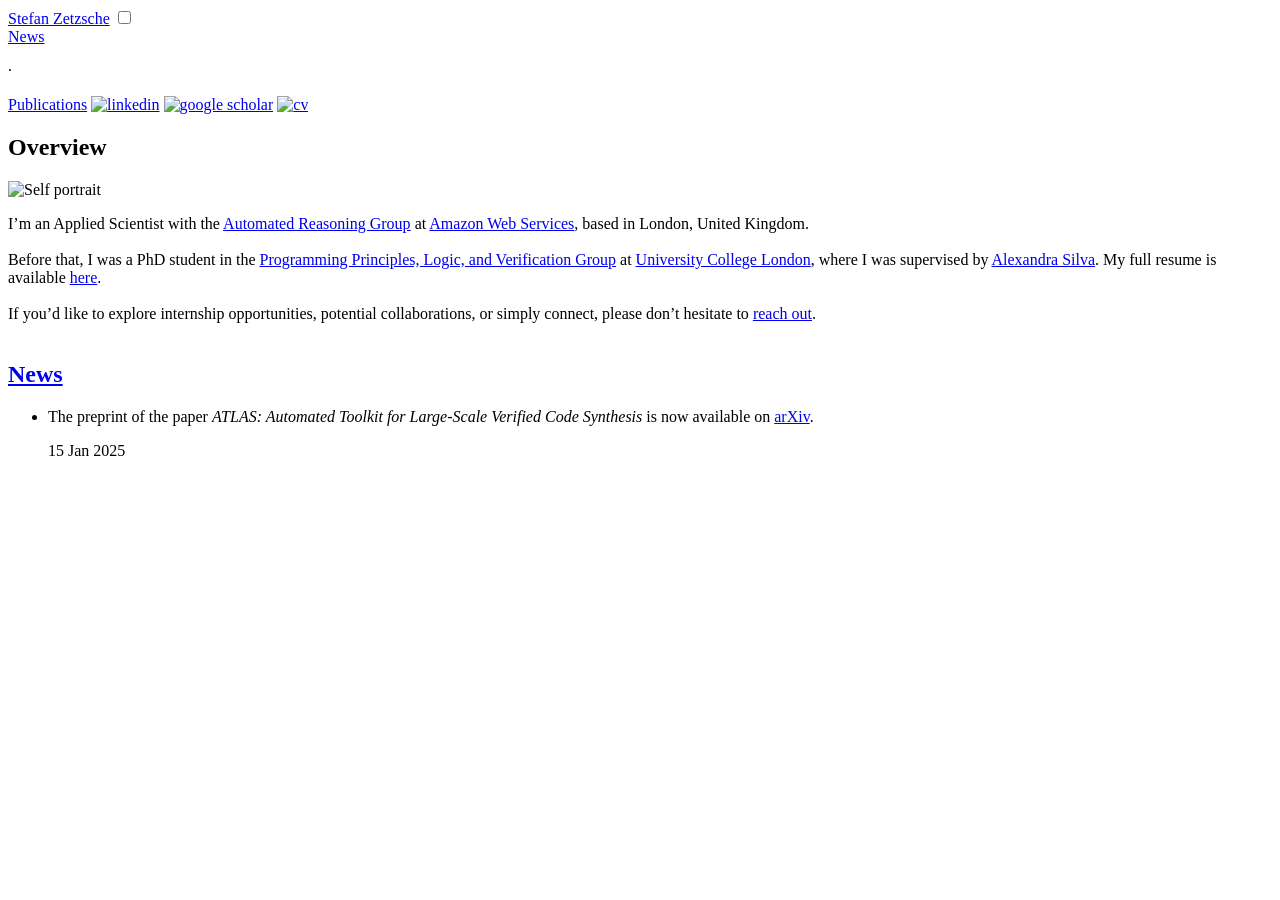
==== index.html @ c7969016 "updates" ====
<!DOCTYPE html>
<html>
<head>
<meta name="viewport" content="width=device-width, initial-scale=1.0">
<meta charset="UTF-8">
<meta name="author" content="Stefan Zetzsche">
<meta name="keywords" content="Stefan Zetzsche, Zetzsche, Stefan, UCL, Computer Science, PhD, PPLV, Math, Hamburg, London, AWS, Amazon, Automated Reasoning">
<meta name="description" content="Stefan Zetzsche is an Applied Scientist in the Automated Reasoning Group of Amazon Web Services.">

<title>Stefan Zetzsche</title>
<link href="https://fonts.googleapis.com/css2?family=EB+Garamond&display=swap" rel="stylesheet">
<link rel="stylesheet" media="screen" href="https://fontlibrary.org/face/cmu-typewriter" type="text/css"/>
<link href="https://fonts.googleapis.com/css2?family=Inter:wght@100;200;300;400&display=swap" rel="stylesheet">
<link href="style.css" rel="stylesheet">
</head>
<body>

<div id="navicontainer">
<div id="navi">
<div id="naviinside">

<a id="name" href="index.html">Stefan Zetzsche</a>
<input class="menu-btn" type="checkbox" id="menu-btn" autocomplete="off" />
<label class="menu-icon" for="menu-btn"><span class="nav-icon"></span></label>
<div id="links">
	<a class="top" id="topentry" href="news.html">News</a>
	<p class="space"> · </p>
	<a class="top" href="publications.html">Publications</a>
	<a class="top" href="https://www.linkedin.com/in/stefan-zetzsche-881555168"><img class="social" src="files/linkedin.png" alt="linkedin"/></a>
	<a class="top" href="https://scholar.google.com/citations?user=xzdy3VEAAAAJ&hl=en"><img class="social2" src="files/scholar.png" alt="google scholar"/></a>
	<a class="top" href="files/cv.pdf"><img class="social2" src="files/cv.svg" alt="cv"/></a>
</div>

	

</div>
</div>
</div>

<div id="outer">
<div class="container" id="overview">
<h2>Overview</h2>
<img src="files/self6.jpg" alt="Self portrait" id="self" />
<p id="intro">
I’m an Applied Scientist with the <a href="https://aws.amazon.com/security/provable-security/">Automated Reasoning Group</a> at <a href="https://aws.amazon.com">Amazon Web Services</a>, based in London, United Kingdom.
<br><br>
Before that, I was a PhD student in the <a href="http://pplv.cs.ucl.ac.uk/welcome/">Programming Principles, Logic, and Verification Group</a> at <a href="https://www.ucl.ac.uk">University College London</a>, where I was supervised by <a href="https://alexandrasilva.org">Alexandra Silva</a>. My full resume is available <a href="files/cv.pdf">here</a>.
<br><br>
If you’d like to explore internship opportunities, potential collaborations, or simply connect, please don’t hesitate to <a href="mailto:stefanzetzsche@gmail.com">reach out</a>.
<br><br>
</p>
<h2><a href="news.html">News</a></h2>
<ul>
	<li class="bg">The preprint of the paper <cite>ATLAS: Automated Toolkit for Large-Scale Verified Code Synthesis</cite> is now available on <a href="https://arxiv.org/abs/2512.10173">arXiv</a>.<br><p class="timeloc">15 Jan 2025</p></li>
</ul>


</div>




</div>


</body>

</html>
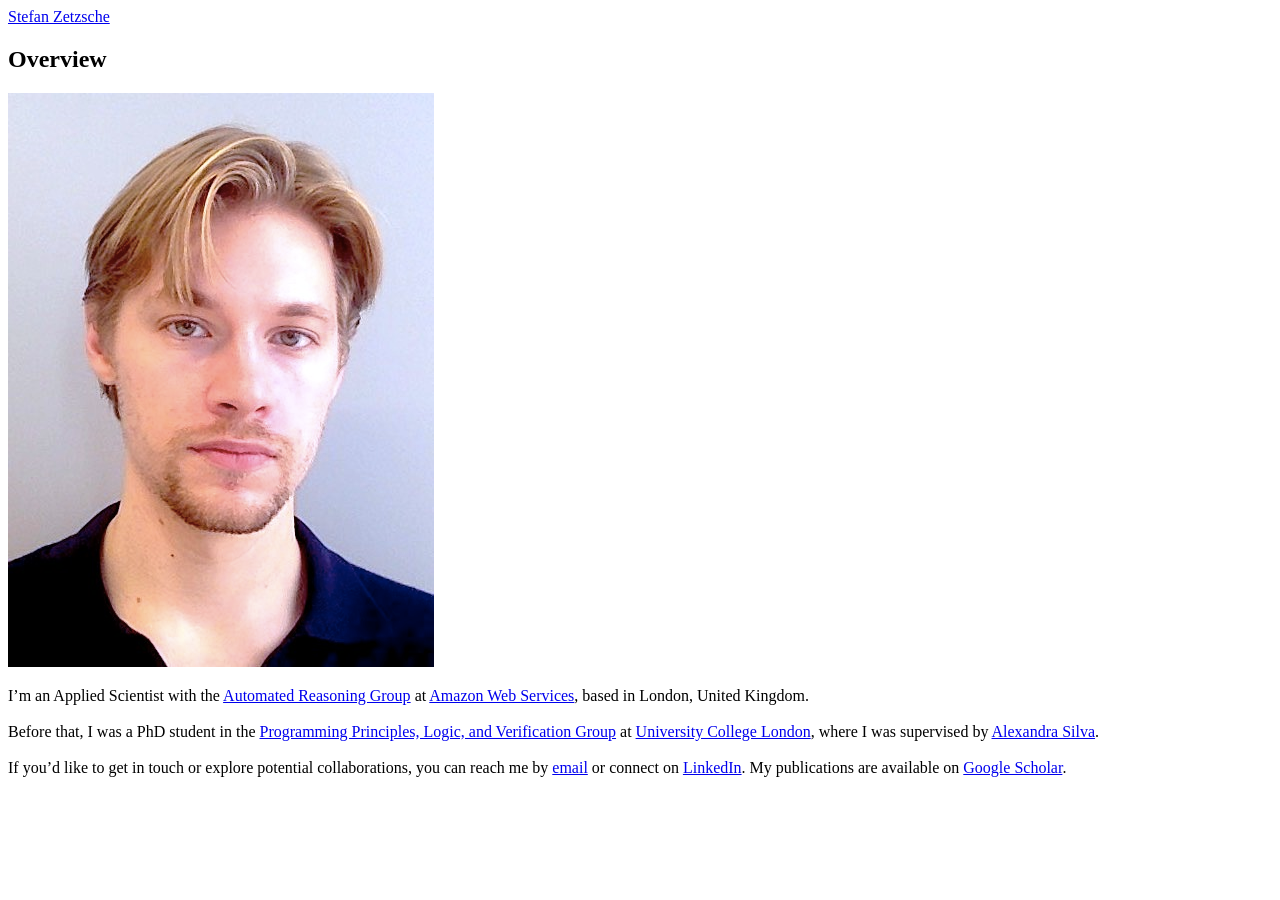
==== commit 464eb97e: "updates" ====
--- a/index.html
+++ b/index.html
@@ -6,7 +6,6 @@
 <meta name="author" content="Stefan Zetzsche">
 <meta name="keywords" content="Stefan Zetzsche, Zetzsche, Stefan, UCL, Computer Science, PhD, PPLV, Math, Hamburg, London, AWS, Amazon, Automated Reasoning">
 <meta name="description" content="Stefan Zetzsche is an Applied Scientist in the Automated Reasoning Group of Amazon Web Services.">
-
 <title>Stefan Zetzsche</title>
 <link href="https://fonts.googleapis.com/css2?family=EB+Garamond&display=swap" rel="stylesheet">
 <link rel="stylesheet" media="screen" href="https://fontlibrary.org/face/cmu-typewriter" type="text/css"/>
@@ -18,21 +17,7 @@
 <div id="navicontainer">
 <div id="navi">
 <div id="naviinside">
-
 <a id="name" href="index.html">Stefan Zetzsche</a>
-<input class="menu-btn" type="checkbox" id="menu-btn" autocomplete="off" />
-<label class="menu-icon" for="menu-btn"><span class="nav-icon"></span></label>
-<div id="links">
-	<a class="top" id="topentry" href="news.html">News</a>
-	<p class="space"> · </p>
-	<a class="top" href="publications.html">Publications</a>
-	<a class="top" href="https://www.linkedin.com/in/stefan-zetzsche-881555168"><img class="social" src="files/linkedin.png" alt="linkedin"/></a>
-	<a class="top" href="https://scholar.google.com/citations?user=xzdy3VEAAAAJ&hl=en"><img class="social2" src="files/scholar.png" alt="google scholar"/></a>
-	<a class="top" href="files/cv.pdf"><img class="social2" src="files/cv.svg" alt="cv"/></a>
-</div>
-
-	
-
 </div>
 </div>
 </div>
@@ -40,29 +25,16 @@
 <div id="outer">
 <div class="container" id="overview">
 <h2>Overview</h2>
-<img src="files/self6.jpg" alt="Self portrait" id="self" />
+<img src="files/self.jpg" alt="Self portrait" id="self" />
 <p id="intro">
 I’m an Applied Scientist with the <a href="https://aws.amazon.com/security/provable-security/">Automated Reasoning Group</a> at <a href="https://aws.amazon.com">Amazon Web Services</a>, based in London, United Kingdom.
 <br><br>
-Before that, I was a PhD student in the <a href="http://pplv.cs.ucl.ac.uk/welcome/">Programming Principles, Logic, and Verification Group</a> at <a href="https://www.ucl.ac.uk">University College London</a>, where I was supervised by <a href="https://alexandrasilva.org">Alexandra Silva</a>. My full resume is available <a href="files/cv.pdf">here</a>.
+Before that, I was a PhD student in the <a href="http://pplv.cs.ucl.ac.uk/welcome/">Programming Principles, Logic, and Verification Group</a> at <a href="https://www.ucl.ac.uk">University College London</a>, where I was supervised by <a href="https://alexandrasilva.org">Alexandra Silva</a>.
 <br><br>
-If you’d like to explore internship opportunities, potential collaborations, or simply connect, please don’t hesitate to <a href="mailto:stefanzetzsche@gmail.com">reach out</a>.
-<br><br>
-</p>
-<h2><a href="news.html">News</a></h2>
-<ul>
-	<li class="bg">The preprint of the paper <cite>ATLAS: Automated Toolkit for Large-Scale Verified Code Synthesis</cite> is now available on <a href="https://arxiv.org/abs/2512.10173">arXiv</a>.<br><p class="timeloc">15 Jan 2025</p></li>
-</ul>
-
-
+If you’d like to get in touch or explore potential collaborations, you can reach me by <a href="mailto:stefanzetzsche@gmail.com">email</a> or connect on <a href="https://www.linkedin.com/in/stefan-zetzsche-881555168">LinkedIn</a>. 
+My publications are available on <a href="https://scholar.google.com/citations?user=xzdy3VEAAAAJ&hl=en">Google Scholar</a>.
+</div>
 </div>
 
-
-
-
-</div>
-
-
 </body>
-
 </html>
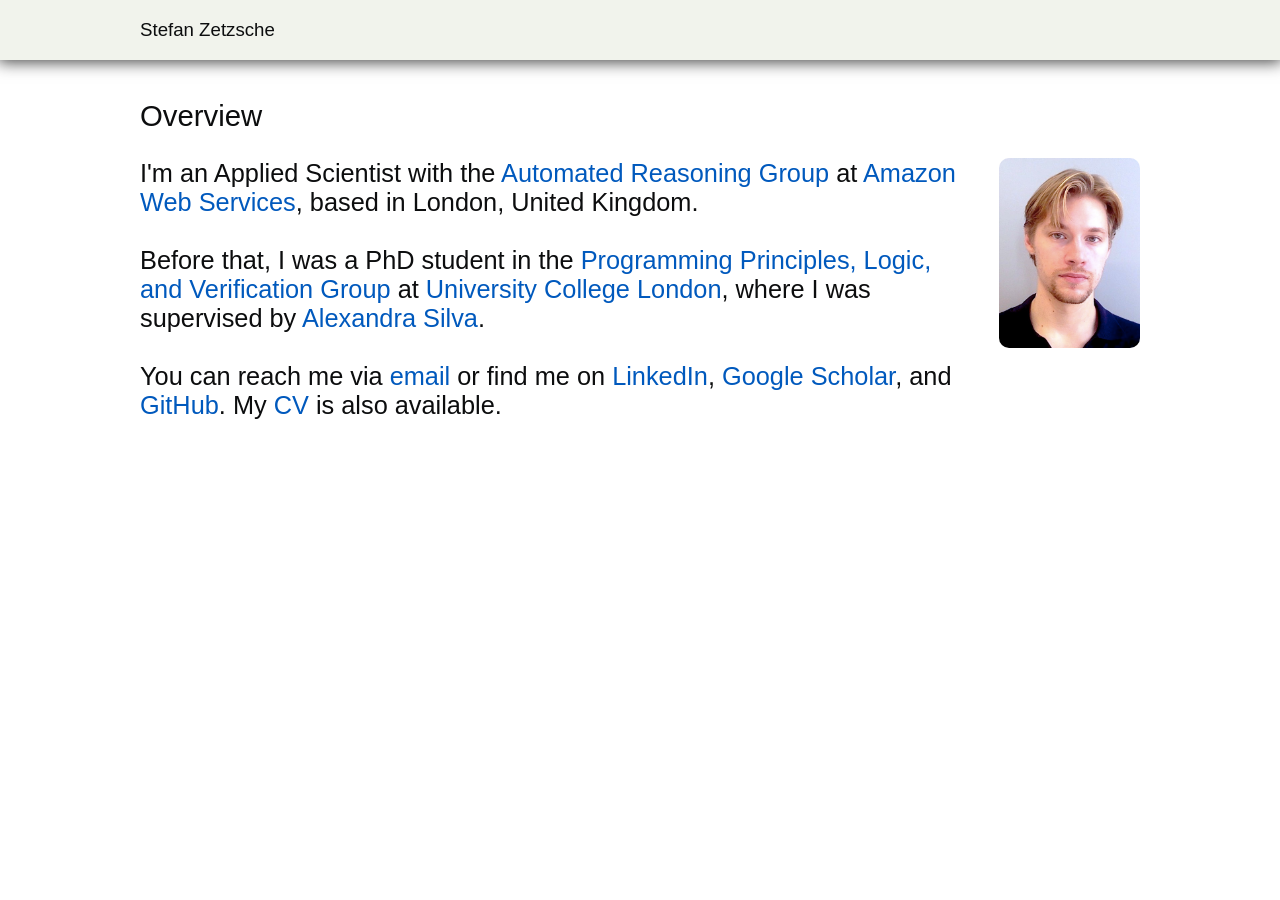
==== commit 73189d9e: "Simplify HTML structure and clean up CSS" ====
--- a/index.html
+++ b/index.html
@@ -17,7 +17,7 @@
 <div id="navicontainer">
 <div id="navi">
 <div id="naviinside">
-<a id="name" href="index.html">Stefan Zetzsche</a>
+Stefan Zetzsche
 </div>
 </div>
 </div>
@@ -27,12 +27,12 @@
 <h2>Overview</h2>
 <img src="files/self.jpg" alt="Self portrait" id="self" />
 <p id="intro">
-I’m an Applied Scientist with the <a href="https://aws.amazon.com/security/provable-security/">Automated Reasoning Group</a> at <a href="https://aws.amazon.com">Amazon Web Services</a>, based in London, United Kingdom.
+I'm an Applied Scientist with the <a href="https://aws.amazon.com/security/provable-security/">Automated Reasoning Group</a> at <a href="https://aws.amazon.com">Amazon Web Services</a>, based in London, United Kingdom.
 <br><br>
 Before that, I was a PhD student in the <a href="http://pplv.cs.ucl.ac.uk/welcome/">Programming Principles, Logic, and Verification Group</a> at <a href="https://www.ucl.ac.uk">University College London</a>, where I was supervised by <a href="https://alexandrasilva.org">Alexandra Silva</a>.
 <br><br>
-If you’d like to get in touch or explore potential collaborations, you can reach me by <a href="mailto:stefanzetzsche@gmail.com">email</a> or connect on <a href="https://www.linkedin.com/in/stefan-zetzsche-881555168">LinkedIn</a>. 
-My publications are available on <a href="https://scholar.google.com/citations?user=xzdy3VEAAAAJ&hl=en">Google Scholar</a>.
+You can reach me via <a href="mailto:stefanzetzsche@gmail.com">email</a> or find me on <a href="https://www.linkedin.com/in/stefan-zetzsche-881555168">LinkedIn</a>, <a href="https://scholar.google.com/citations?user=xzdy3VEAAAAJ&hl=en">Google Scholar</a>, and <a href="https://github.com/stefanzetzsche">GitHub</a>. My <a href="cv.pdf">CV</a> is also available.
+</p>
 </div>
 </div>
 
--- a/style.css
+++ b/style.css
@@ -0,0 +1,132 @@
+html {
+	height: 100%;
+}
+
+body {
+	--black-150: #bababa;
+	--green-050: #f1f3ec;
+	--fc-dark: #0c0d0e;
+	--fc-light: #5e666d;	
+	font-family: "EB Garamond", "Helvetica-Neue", Helvetica, sans-serif;
+	color: var(--fc-dark);
+	font-size: 17pt;
+	padding: 0px;
+	margin: 0px;
+	height: 100%;
+	background-color: white;
+}
+
+p#intro {
+	font-size: 19pt;
+}
+
+a:link, a:visited {
+	color: #0059bd;
+	text-decoration: none;
+}
+
+a:hover {
+	color: #0c76ee;
+	text-decoration: none;
+}
+
+div#naviinside {
+	font-family: "Helvetica Neue", sans-serif;
+	font-size: 14pt;
+	color: var(--fc-dark);
+}
+
+div#naviinside a:hover {
+	color: var(--fc-light);
+}
+
+div#navi {
+	max-width: 1100px;
+	margin-left: auto;
+	margin-right: auto;
+	background-color: var(--green-050);
+}
+
+div#navicontainer {
+	position: fixed;
+	left: 0px;
+	top: 0px;
+	right: 0px;
+	width: 100%;
+	min-height: 60px;
+	line-height: 60px;
+	background-color: var(--green-050);
+	color: var(--fc-dark);
+	box-shadow: 0px 0px 15px 2px rgba(0,0,0,0.75);
+}
+
+div#naviinside {
+	padding-left: 50px;
+	padding-right: 50px;
+}
+
+div.container {
+	max-width: 1100px;
+	padding-top: 75px;
+	padding-left: 50px;
+	padding-right: 50px;
+	background-color: white;
+}
+
+div#outer {
+	max-width: 1100px;
+	background-color: white;
+	margin-left: auto;
+	margin-right: auto;
+	padding-bottom: 70px;
+}
+
+h2 {
+	font-weight: normal;
+	font-size: 22pt;
+}
+
+img#self {
+	float: right;
+	border-radius: 10px;
+	margin-left: 25px;
+	margin-bottom: 25px;
+	height: 190px;
+}
+
+div#overview {
+	height: 100%;
+	background-color: white;
+}
+
+@media only screen and (max-width: 600px) {
+	body {
+		font-size: 16pt;
+	}
+	
+	p#intro {
+		font-size: 18pt;
+	}
+
+	div#naviinside {
+		padding-left: 20px;
+		padding-right: 20px;
+	}
+
+	div.container {
+		max-width: 1100px;
+		padding-top: 60px;
+		padding-left: 20px;
+		padding-right: 20px;
+		margin: 0px;
+		background-color: white;
+	}
+	
+	img#self {
+		float: right;
+		border-radius: 10px;
+		margin-left: 20px;	
+		margin-bottom: 20px;
+		height: 190px;
+	}
+}
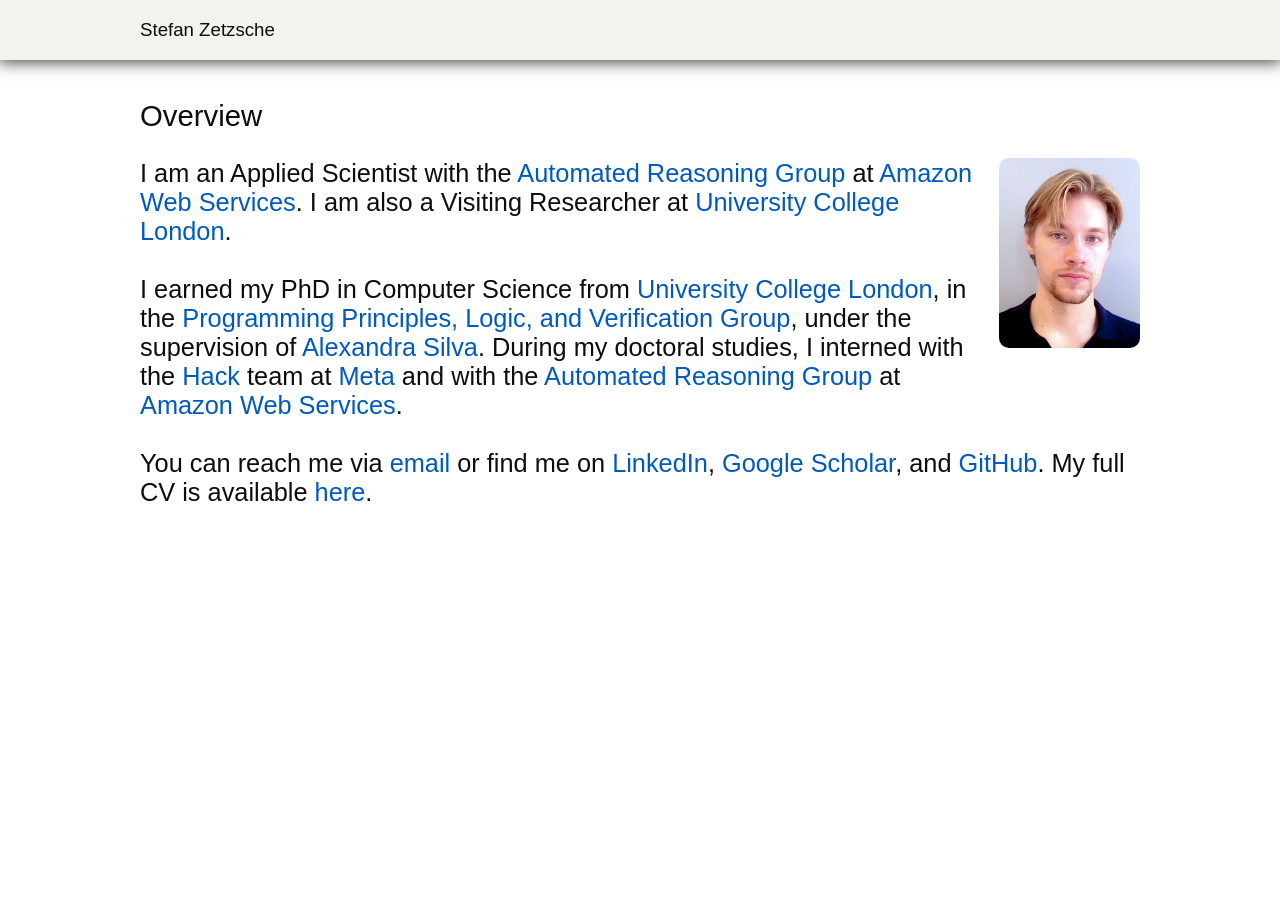
==== commit 4f222615: "new" ====
--- a/index.html
+++ b/index.html
@@ -27,11 +27,12 @@
 <h2>Overview</h2>
 <img src="files/self.jpg" alt="Self portrait" id="self" />
 <p id="intro">
-I'm an Applied Scientist with the <a href="https://aws.amazon.com/security/provable-security/">Automated Reasoning Group</a> at <a href="https://aws.amazon.com">Amazon Web Services</a>, based in London, United Kingdom.
+I am an Applied Scientist with the <a href="https://aws.amazon.com/security/provable-security/">Automated Reasoning Group</a> at <a href="https://aws.amazon.com">Amazon Web Services</a>. I am also a Visiting Researcher at <a href="https://www.ucl.ac.uk">University College London</a>.
 <br><br>
-Before that, I was a PhD student in the <a href="http://pplv.cs.ucl.ac.uk/welcome/">Programming Principles, Logic, and Verification Group</a> at <a href="https://www.ucl.ac.uk">University College London</a>, where I was supervised by <a href="https://alexandrasilva.org">Alexandra Silva</a>.
+I earned my PhD in Computer Science from <a href="https://www.ucl.ac.uk">University College London</a>, in the <a href="http://pplv.cs.ucl.ac.uk/welcome/">Programming Principles, Logic, and Verification Group</a>, under the supervision of <a href="https://alexandrasilva.org">Alexandra Silva</a>.
+During my doctoral studies, I interned with the <a href="https://hacklang.org/">Hack</a> team at <a href="https://about.meta.com">Meta</a> and with the <a href="https://aws.amazon.com/security/provable-security/">Automated Reasoning Group</a> at <a href="https://aws.amazon.com">Amazon Web Services</a>.
 <br><br>
-You can reach me via <a href="mailto:stefanzetzsche@gmail.com">email</a> or find me on <a href="https://www.linkedin.com/in/stefan-zetzsche-881555168">LinkedIn</a>, <a href="https://scholar.google.com/citations?user=xzdy3VEAAAAJ&hl=en">Google Scholar</a>, and <a href="https://github.com/stefanzetzsche">GitHub</a>. My <a href="cv.pdf">CV</a> is also available.
+You can reach me via <a href="mailto:stefanzetzsche@gmail.com">email</a> or find me on <a href="https://www.linkedin.com/in/stefan-zetzsche-881555168">LinkedIn</a>, <a href="https://scholar.google.com/citations?user=xzdy3VEAAAAJ&hl=en">Google Scholar</a>, and <a href="https://github.com/stefanzetzsche">GitHub</a>. My full CV is available <a href="cv.pdf">here</a>.
 </p>
 </div>
 </div>
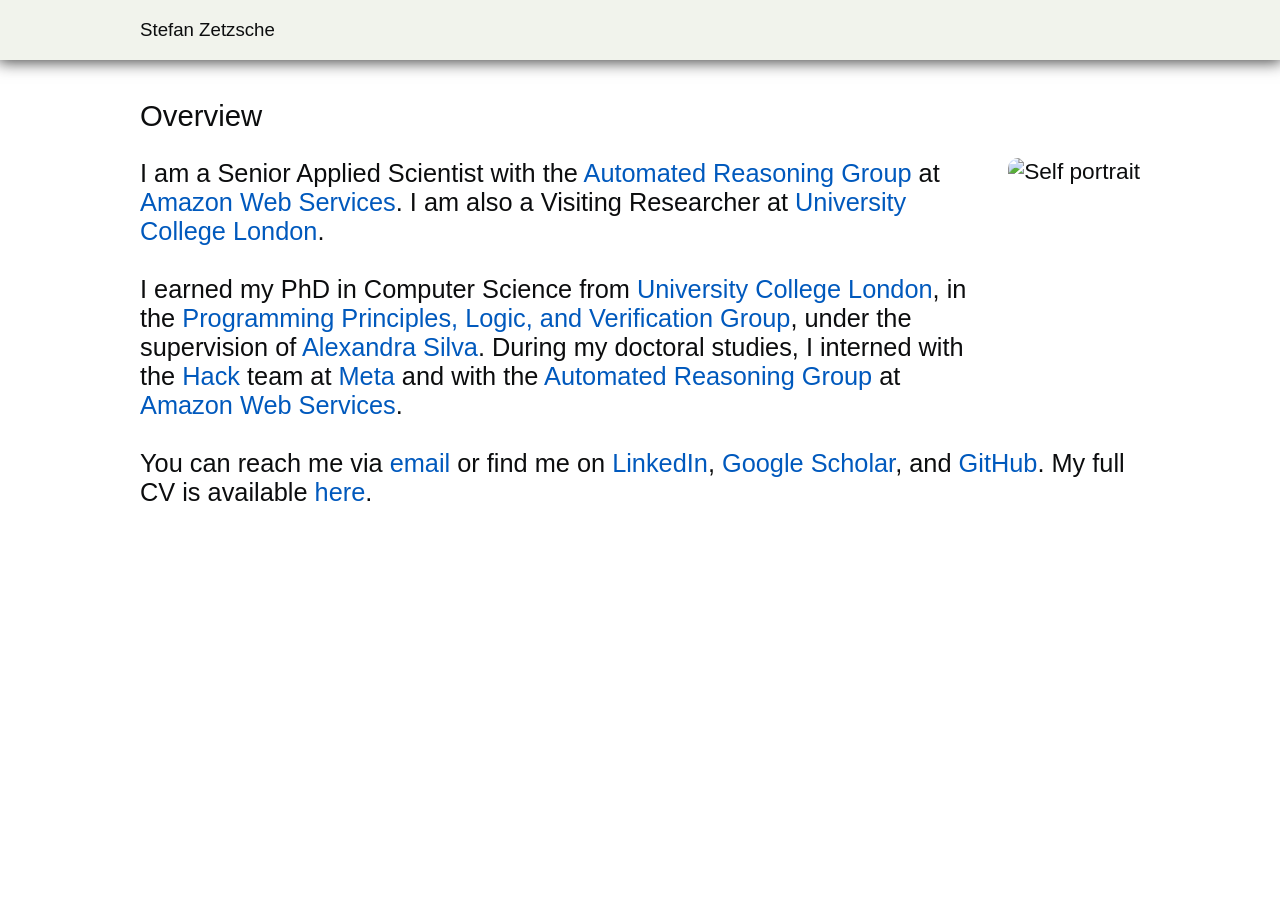
==== commit 37dbbb2b: "update" ====
--- a/index.html
+++ b/index.html
@@ -25,9 +25,9 @@
 <div id="outer">
 <div class="container" id="overview">
 <h2>Overview</h2>
-<img src="files/self.jpg" alt="Self portrait" id="self" />
+<img src="self.jpg" alt="Self portrait" id="self" />
 <p id="intro">
-I am an Applied Scientist with the <a href="https://aws.amazon.com/security/provable-security/">Automated Reasoning Group</a> at <a href="https://aws.amazon.com">Amazon Web Services</a>. I am also a Visiting Researcher at <a href="https://www.ucl.ac.uk">University College London</a>.
+I am a Senior Applied Scientist with the <a href="https://aws.amazon.com/security/provable-security/">Automated Reasoning Group</a> at <a href="https://aws.amazon.com">Amazon Web Services</a>. I am also a Visiting Researcher at <a href="https://www.ucl.ac.uk">University College London</a>.
 <br><br>
 I earned my PhD in Computer Science from <a href="https://www.ucl.ac.uk">University College London</a>, in the <a href="http://pplv.cs.ucl.ac.uk/welcome/">Programming Principles, Logic, and Verification Group</a>, under the supervision of <a href="https://alexandrasilva.org">Alexandra Silva</a>.
 During my doctoral studies, I interned with the <a href="https://hacklang.org/">Hack</a> team at <a href="https://about.meta.com">Meta</a> and with the <a href="https://aws.amazon.com/security/provable-security/">Automated Reasoning Group</a> at <a href="https://aws.amazon.com">Amazon Web Services</a>.
